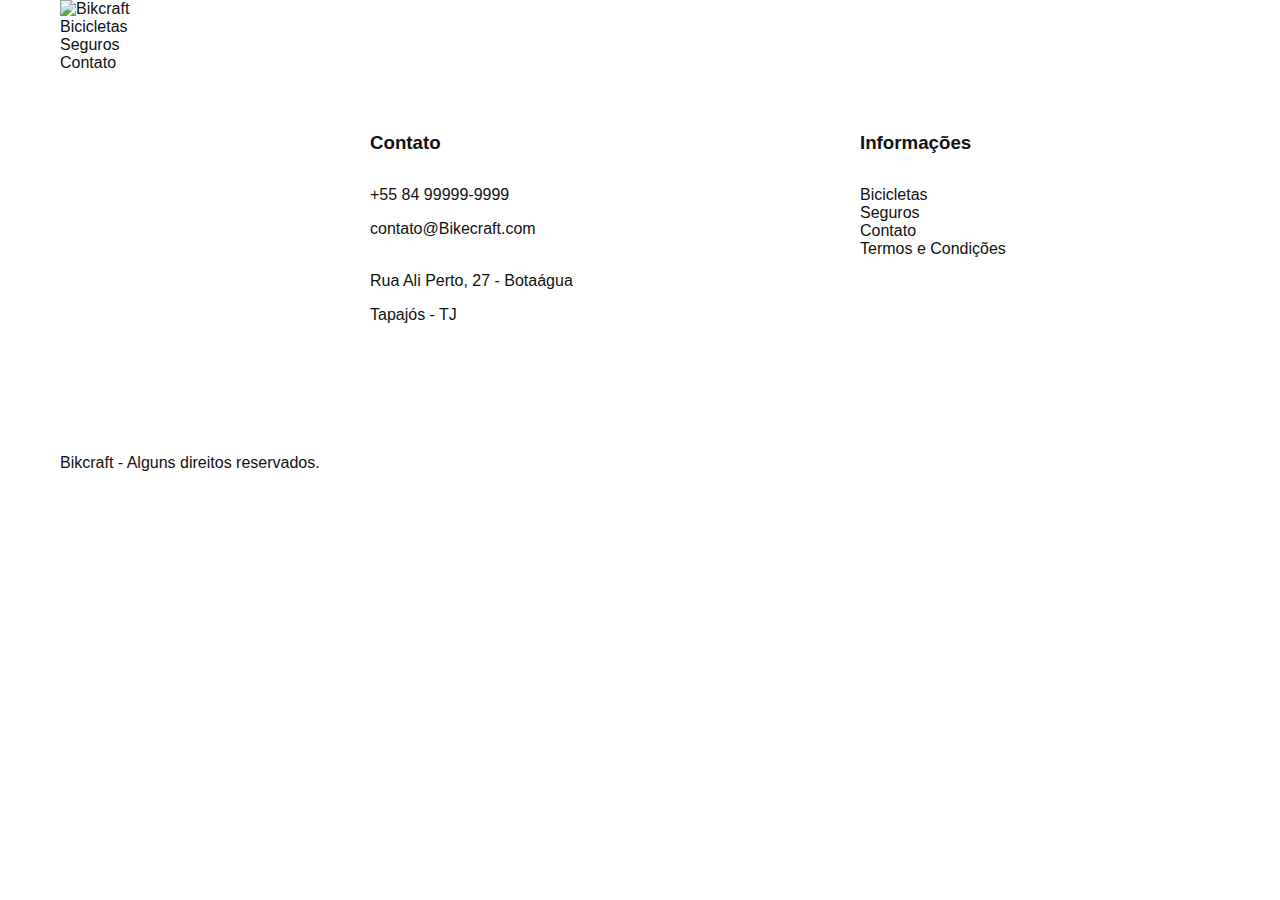
==== bicicletas.html @ e731f466 "adicionando a página termos" ====
<!DOCTYPE html>
<html lang="en">
<head>
    <meta charset="UTF-8">
    <meta http-equiv="X-UA-Compatible" content="IE=edge">
    <meta name="viewport" content="width=device-width, initial-scale=1.0">
    <!-- <link href="https://fonts.googleapis.com/css2?family=Merriweather:ital,wght@1,900&family=Poppins:wght@400;600&family=Roboto:wght@400;500&display=swap" rel="stylesheet"> -->
    <link rel="stylesheet" href="css/style.css">
    <title>Bicicletas | Bikcraft</title>
</head>
<body>
    <header class="header-bg">
        <div class="header container">
            <a href="./index.html">
                <img src="/img/bikcraft.svg" alt="Bikcraft">
            </a>
   
            <nav aria-label="primaria">
                <ul class="header-menu font-1-m cor-0">
                    <li><a href="/bicicletas.html">Bicicletas</a></li>
                    <li><a href="/seguros.html">Seguros</a></li>
                    <li><a href="/contato.html">Contato</a></li>
                </ul>
            </nav>
        </div>
    </header>
    <main>
       
    </main>
    <footer class="footer-bg">
        <div class="footer container">
            <img src="/img/bikcraft.svg" alt="">
            <div class="footer-contato">
                <h3 class="font-2-l-b cor-0">Contato</h3>
                <ul class="font-2-m cor-5">
                    <li><a href="tel:+5582999999999">+55 84 99999-9999</a></li>
                    <li><a href="mailto:">contato@Bikecraft.com</a></li>
                    <li>Rua Ali Perto, 27 - Botaágua</li>
                    <li>Tapajós - TJ</li>
                </ul>

                <div class="footer-redes">
                    <a href=""><img src="/img/redes/instagram.svg" alt=""></a>
                    <a href=""><img src="/img/redes/facebook.svg" alt=""></a>
                    <a href=""><img src="/img/redes/youtube.svg" alt=""></a>
                </div>
            </div>
            <div class="footer-informacoes">
                <h3 class="font-2-l-b cor-0">Informações</h3>
                
                <nav>
                    <ul class="font-1-m cor-5">
                        <li><a href="/bicicletas.html">Bicicletas</a></li>
                        <li><a href="/seguros.html">Seguros</a></li>
                        <li><a href="/contato.html">Contato</a></li>
                        <li><a href="/termos.html">Termos e Condições</a></li>
                    </ul>
                </nav>
            </div>
            <p class="footer-copy font-2-m cor-6">Bikcraft - Alguns direitos reservados.</p>
        </div>
    </footer>
</body>
</html>
---- css/style.css ----
@import "/css/global/global.css";
@import "/css/global/header.css";
@import "/css/global/footer.css";

/*Utilidades*/
@import "/css/utilidades/componentes.css";
@import "/css/utilidades/cores.css";
@import "/css/utilidades/tipografia.css";


/*Home*/
@import "/css/home/introducao.css";
@import "/css/home/parceiros.css";
@import "/css/home/tecnologia.css";
@import "/css/bicicletas/bicicletas-lista.css";
@import "/css/home/depoimento.css";
@import "/css/home/seguros.css";


/*Termos*/
@import "/css/termos/termos.css";
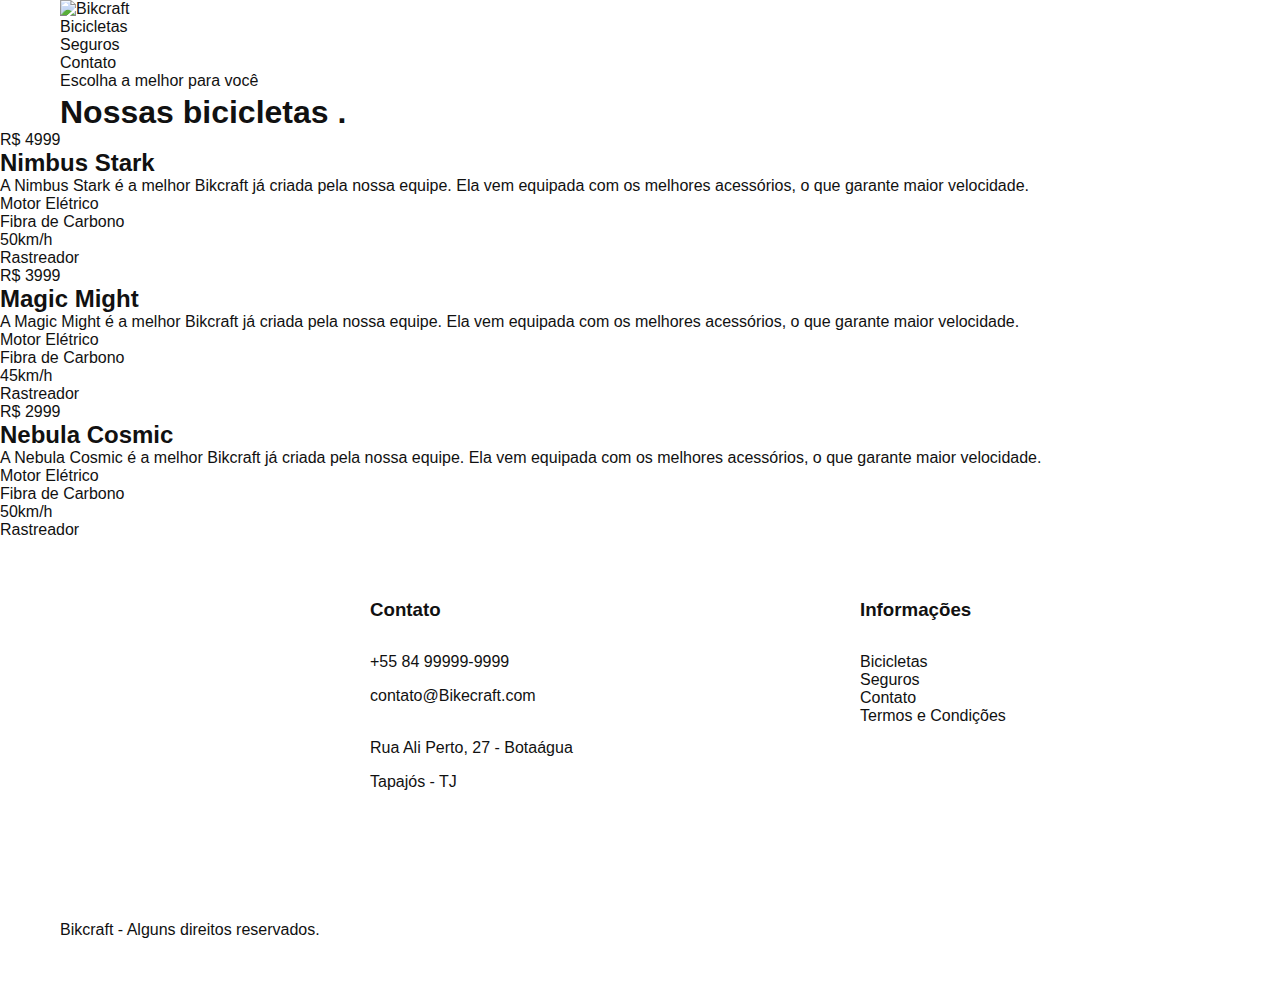
==== commit 33908eef: "Adicionando complementos a página bicicleta" ====
--- a/bicicletas.html
+++ b/bicicletas.html
@@ -8,7 +8,7 @@
     <link rel="stylesheet" href="css/style.css">
     <title>Bicicletas | Bikcraft</title>
 </head>
-<body>
+<body id="bicicletas">
     <header class="header-bg">
         <div class="header container">
             <a href="./index.html">
@@ -17,15 +17,134 @@
    
             <nav aria-label="primaria">
                 <ul class="header-menu font-1-m cor-0">
-                    <li><a href="/bicicletas.html">Bicicletas</a></li>
-                    <li><a href="/seguros.html">Seguros</a></li>
-                    <li><a href="/contato.html">Contato</a></li>
+                    <li><a href="bicicletas.html">Bicicletas</a></li>
+                    <li><a href="seguros.html">Seguros</a></li>
+                    <li><a href="contato.html">Contato</a></li>
                 </ul>
             </nav>
         </div>
     </header>
     <main>
-       
+        <div class="titulo container">
+            <p class="font-2-l-b cor-5">Escolha a melhor para você</p>
+            <h1 class="font-1-xxl cor-0">Nossas bicicletas <span class="cor-p1">.</span></h1>
+        </div>
+    </div>
+
+    <div class="bicicletas-bg">
+        <div class="bicicletas">
+            <div class="bicicletas-imagem">
+                <img src="/img/bicicletas/nimbus.jpg" alt="">
+                <span>R$ 4999</span>
+            </div>
+            
+            <div class="bicicletas-conteudo">
+                <h2 class="font-1-xl">Nimbus Stark</h2>
+                <p class="font-2-s cor-8">
+                    A Nimbus Stark é a melhor Bikcraft já criada pela nossa equipe. 
+                    Ela vem equipada com os melhores acessórios, o que garante maior velocidade.
+                </p>
+                <ul class="font-1-m cor-8">
+                    <li>
+                        <img src="/img/icones/eletrica.svg" alt="">
+                        Motor Elétrico
+                    </li>
+
+                    <li>
+                        <img src="/img/icones/carbono.svg" alt="">
+                        Fibra de Carbono
+                    </li>
+
+                    <li>
+                        <img src="/img/icones/velocidade.svg" alt="">
+                        50km/h
+                    </li>
+
+                    <li>
+                        <img src="/img/icones/rastreador.svg" alt="">
+                        Rastreador
+                    </li>
+                </ul>
+            </div>
+        </div>
+    </div>
+
+    <div class="bicicletas-bg">
+        <div class="bicicletas">
+            <div class="bicicletas-imagem">
+                <img src="/img/bicicletas/magic.jpg" alt="">
+                <span>R$ 3999</span>
+            </div>
+            
+            <div class="bicicletas-conteudo">
+                <h2 class="font-1-xl cor-0">Magic Might</h2>
+                <p class="font-2-s cor-5">
+                    A Magic Might é a melhor Bikcraft já criada pela nossa equipe. 
+                    Ela vem equipada com os melhores acessórios, o que garante maior velocidade.
+                </p>
+                <ul class="font-1-m cor-5">
+                    <li>
+                        <img src="/img/icones/eletrica.svg" alt="">
+                        Motor Elétrico
+                    </li>
+
+                    <li>
+                        <img src="/img/icones/carbono.svg" alt="">
+                        Fibra de Carbono
+                    </li>
+
+                    <li>
+                        <img src="/img/icones/velocidade.svg" alt="">
+                        45km/h
+                    </li>
+
+                    <li>
+                        <img src="/img/icones/rastreador.svg" alt="">
+                        Rastreador
+                    </li>
+                </ul>
+            </div>
+        </div>
+    </div>
+
+    <div class="bicicletas-bg">
+        <div class="bicicletas">
+            <div class="bicicletas-imagem">
+                <img src="/img/bicicletas/nebula.jpg" alt="">
+                <span>R$ 2999</span>
+            </div>
+            
+            <div class="bicicletas-conteudo">
+                <h2 class="font-1-xl">Nebula Cosmic</h2>
+                <p class="font-2-s cor-8">
+                    A Nebula Cosmic é a melhor Bikcraft já criada pela nossa equipe. 
+                    Ela vem equipada com os melhores acessórios, o que garante maior velocidade.
+                </p>
+                <ul class="font-1-m cor-8">
+                    <li>
+                        <img src="/img/icones/eletrica.svg" alt="">
+                        Motor Elétrico
+                    </li>
+
+                    <li>
+                        <img src="/img/icones/carbono.svg" alt="">
+                        Fibra de Carbono
+                    </li>
+
+                    <li>
+                        <img src="/img/icones/velocidade.svg" alt="">
+                        50km/h
+                    </li>
+
+                    <li>
+                        <img src="/img/icones/rastreador.svg" alt="">
+                        Rastreador
+                    </li>
+                </ul>
+            </div>
+        </div>
+    </div>
+
     </main>
     <footer class="footer-bg">
         <div class="footer container">
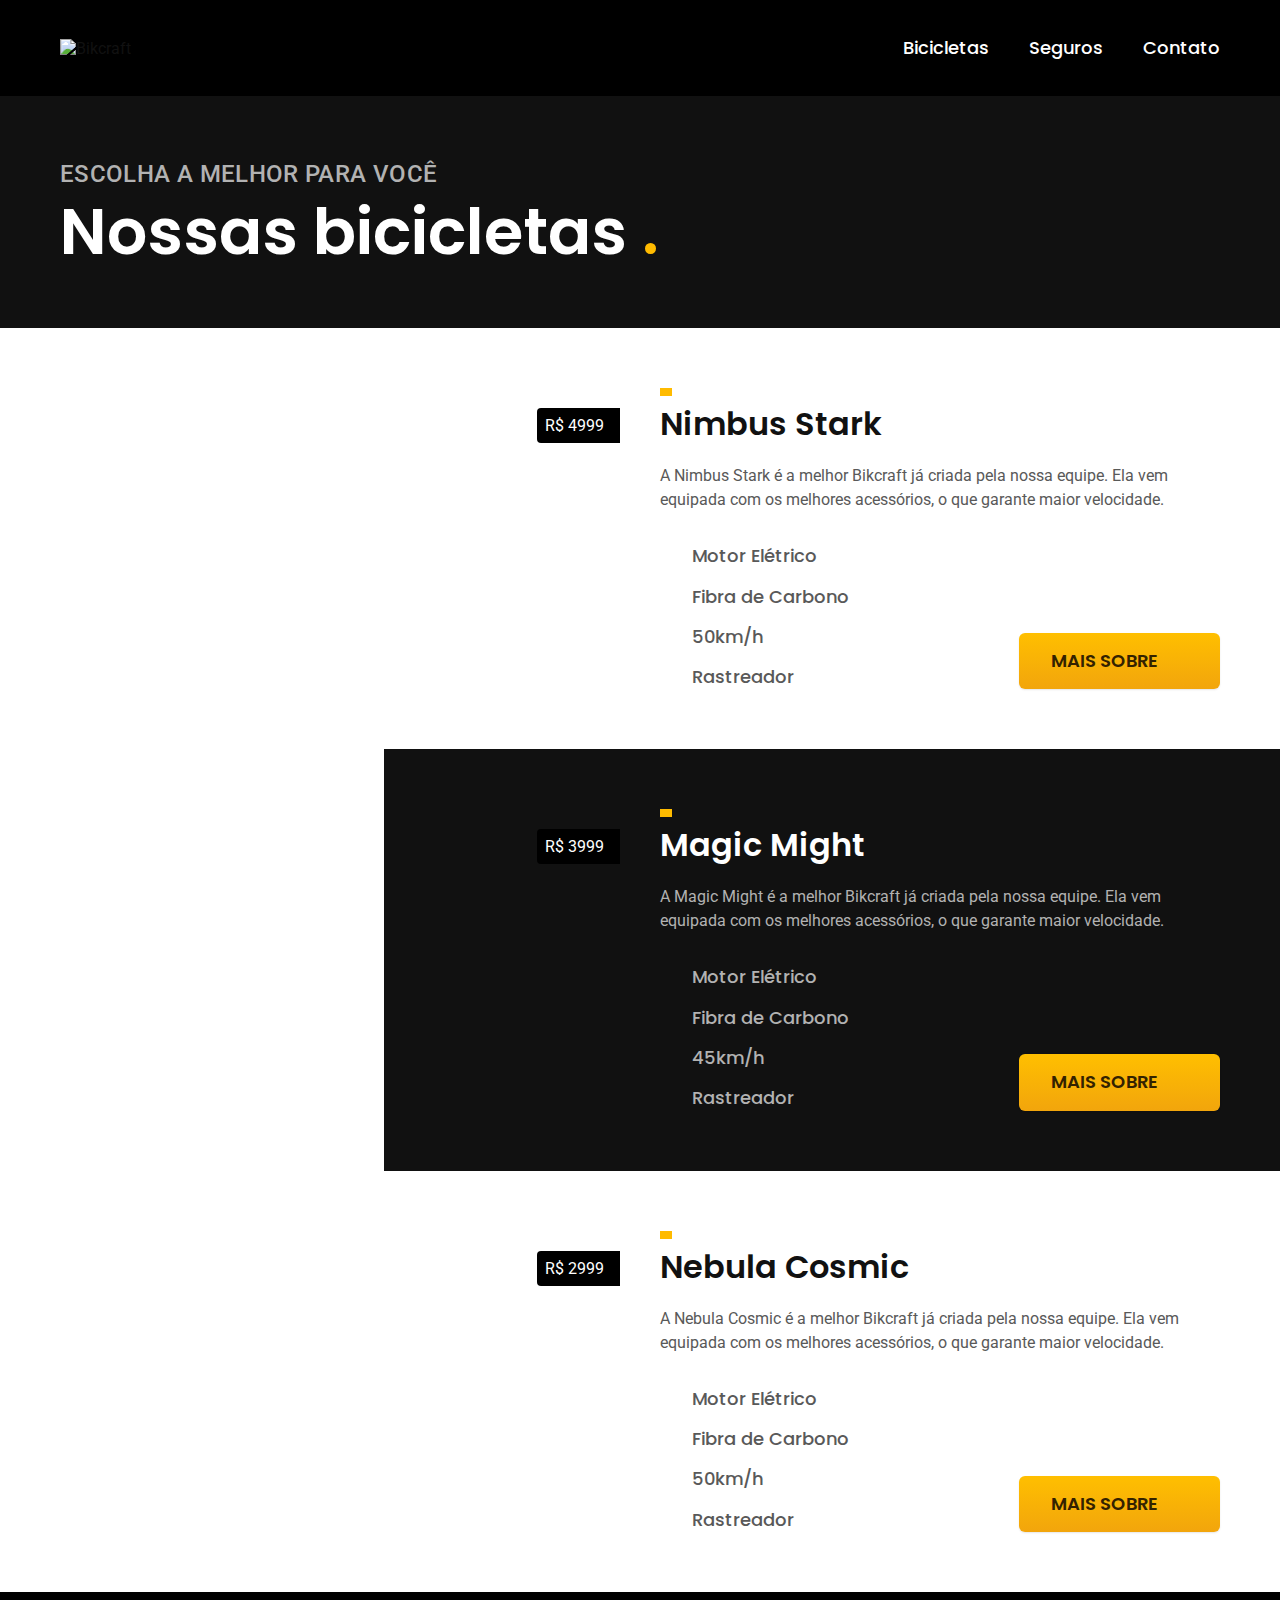
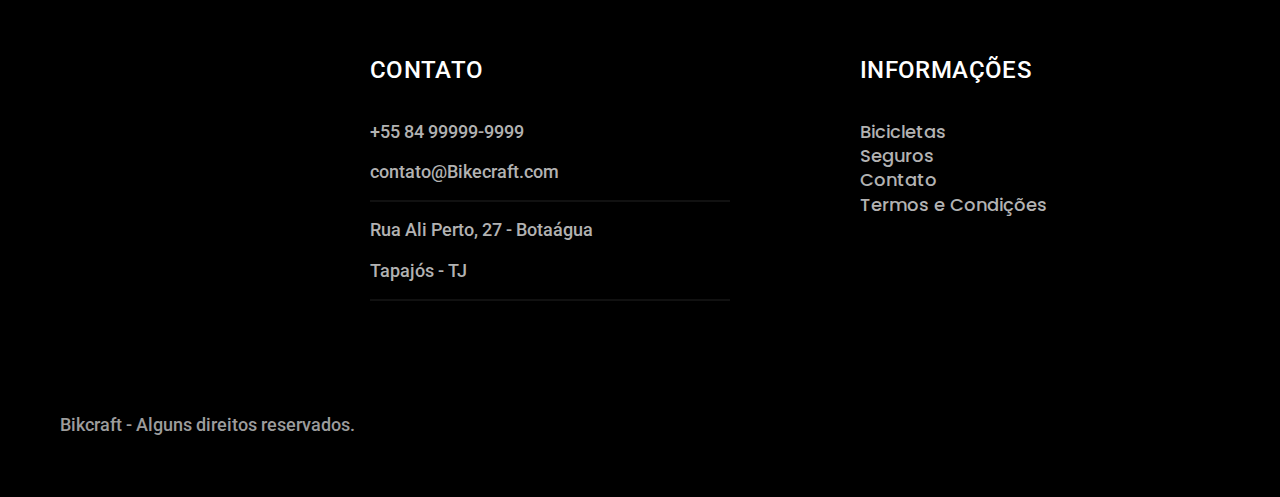
==== commit e4e57935: "site otimizado para produção" ====
--- a/bicicletas.html
+++ b/bicicletas.html
@@ -4,8 +4,10 @@
     <meta charset="UTF-8">
     <meta http-equiv="X-UA-Compatible" content="IE=edge">
     <meta name="viewport" content="width=device-width, initial-scale=1.0">
-    <!-- <link href="https://fonts.googleapis.com/css2?family=Merriweather:ital,wght@1,900&family=Poppins:wght@400;600&family=Roboto:wght@400;500&display=swap" rel="stylesheet"> -->
-    <link rel="stylesheet" href="css/style.css">
+    <link href="https://fonts.googleapis.com/css2?family=Merriweather:ital,wght@1,900&family=Poppins:wght@400;600&family=Roboto:wght@400;500&display=swap" rel="stylesheet">
+    <link rel="preload" href="/css/style.min.css">
+        <link rel="shortcut icon" href="/favicon.svg" type="image/x-icon">
+<link rel="stylesheet" href="css/style.min.css">
     <title>Bicicletas | Bikcraft</title>
 </head>
 <body id="bicicletas">
@@ -25,14 +27,17 @@
         </div>
     </header>
     <main>
-        <div class="titulo container">
-            <p class="font-2-l-b cor-5">Escolha a melhor para você</p>
-            <h1 class="font-1-xxl cor-0">Nossas bicicletas <span class="cor-p1">.</span></h1>
+        <div class="titulo-bg">
+            <div class="titulo container">
+                <p class="font-2-l-b cor-5">Escolha a melhor para você</p>
+                <h1 class="font-1-xxl cor-0">Nossas bicicletas <span class="cor-p1">.</span></h1>
+            </div>
         </div>
+        
     </div>
 
-    <div class="bicicletas-bg">
-        <div class="bicicletas">
+
+        <div class="bicicletas container">
             <div class="bicicletas-imagem">
                 <img src="/img/bicicletas/nimbus.jpg" alt="">
                 <span>R$ 4999</span>
@@ -65,12 +70,13 @@
                         Rastreador
                     </li>
                 </ul>
+                <a class="botao seta" href="./bicicletas/nimbus.html">Mais Sobre</a>
             </div>
         </div>
-    </div>
+    
 
     <div class="bicicletas-bg">
-        <div class="bicicletas">
+        <div class="bicicletas  container">
             <div class="bicicletas-imagem">
                 <img src="/img/bicicletas/magic.jpg" alt="">
                 <span>R$ 3999</span>
@@ -103,12 +109,13 @@
                         Rastreador
                     </li>
                 </ul>
+                <a class="botao seta" href="./bicicletas/magic.html">Mais Sobre</a>
             </div>
         </div>
     </div>
 
-    <div class="bicicletas-bg">
-        <div class="bicicletas">
+
+        <div class="bicicletas  container">
             <div class="bicicletas-imagem">
                 <img src="/img/bicicletas/nebula.jpg" alt="">
                 <span>R$ 2999</span>
@@ -141,9 +148,10 @@
                         Rastreador
                     </li>
                 </ul>
+                <a class="botao seta" href="./bicicletas/nebula.html">Mais Sobre</a>
             </div>
         </div>
-    </div>
+
 
     </main>
     <footer class="footer-bg">
@@ -179,5 +187,7 @@
             <p class="footer-copy font-2-m cor-6">Bikcraft - Alguns direitos reservados.</p>
         </div>
     </footer>
+<script src="../js/script.js"></script>
+
 </body>
 </html>--- a/css/style.min.css
+++ b/css/style.min.css
@@ -0,0 +1 @@
+html{scroll-behavior:smooth}body{margin:0;font-family:Arial,Helvetica,sans-serif;font-family:Poppins,sans-serif;font-family:Roboto,sans-serif;color:#111}ul{margin:0;padding:0;list-style:none}a{text-decoration:none;color:inherit}img{max-width:100%;display:block}img[src$=".jpg"]{border-radius:4px}blockquote,dd,h1,h2,h3,h4,p,ul{margin:0}.header{display:flex;justify-content:space-between;align-items:center;padding:20px;max-width:1200px;box-sizing:border-box;margin-left:auto;margin-right:auto;flex-wrap:wrap;gap:20px}.header-bg{background-color:var(--cor-12)}.header-menu{display:flex;gap:40px;flex-wrap:wrap}.header-menu a{padding:16px 0;position:relative;display:inline-block}.header-menu a::after{content:" ";display:block;height:2px;width:0%;background-color:var(--cor-0);margin-top:4px;position:absolute}.header-menu a.ativo::after,.header-menu a:hover::after{width:100%;transition:.3s}@media(max-width:800px){.header-menu{gap:20px}.header-menu a{background-color:var(--cor-11);padding:12px 16px;border-radius:4px}.header-menu a:hover{background-color:var(--cor-10)}.header-menu a::after{display:none}}@media(max-width:600px){.header-menu{gap:12px}.header-menu a{padding:8px 12px;font-size:14px}}.footer-bg{background-color:var(--cor-12)}.footer{display:grid;grid-template-columns:3fr 5fr 4fr;gap:40px;padding:60px 0}.footer h3{margin-bottom:32px}.footer-contato ul{margin-bottom:32px}.footer-contato li{margin-bottom:16px}.footer-redes{display:flex;gap:32px}.footer-contato li:nth-child(even):after{content:"";display:block;max-width:360px;height:2px;background-color:var(--cor-11);margin-top:16px}.footer a:hover{color:var(--cor-0)}.footer-copy{grid-column:1/-1;margin-top:40px}@media(max-width:800px){.footer>img{display:none}.footer{grid-template-columns:1fr 1fr}}@media(max-width:600px){.footer{grid-template-columns:1fr;gap:60px}.footer-copy{margin-top:0}}.container{box-sizing:border-box;max-width:1200px;padding-left:20px;padding-right:20px;margin-left:auto;margin-right:auto}.botao{padding:16px 32px;display:inline-block;background:linear-gradient(180deg,#ffbf00 0,#f2a50c 100%);border-radius:6px;box-shadow:0 1px 2px rgba(0,0,0,.1);text-transform:uppercase;color:var(--cor-p5);font:600 1.125rem/1.35 Poppins,sans-serif;max-width:max-content;border:none;cursor:pointer}.botao:hover{background:linear-gradient(#ffb60d,#e59317);transition:.3s}.botao.secundario{background:var(--cor-10);color:var(--cor-2)}.botao.secundario:hover{background:var(--cor-9)}.botao.seta{display:flex;align-items:center}.botao.seta::after{content:"";display:inline-block;width:18px;height:10px;margin-left:12px;background:url(/img/icones/seta.svg)}.botao.seta:hover::after{transform:translateX(4px);transition:.3s}.link{display:inline-block;color:var(--cor-p1);font:500 1.5rem/1.5 Poppins,sans-serif;text-transform:uppercase}.link::after{content:" ";display:block;width:100%;height:4px;background-color:currentColor}.link:hover{color:var(--cor-0)}@media(max-width:600px){.botao{padding:12px 16px;font-size:1rem}}.titulo{background:url("/img/dec/top-right.svg") no-repeat top right 20px}.titulo-bg{background-color:var(--cor-11);padding:60px 0}.titulo p{margin-bottom:4px}@media(max-width:800px){.titulo{padding:40px 0}.titulo p{font-size:1rem;text-transform:lowercase;font-weight:400}}:root{--cor-12:#000000;--cor-11:#111111;--cor-10:#2e2e2e;--cor-9:#404040;--cor-8:#595959;--cor-7:#717171;--cor-6:#9c9c9c;--cor-5:#b2b2b2;--cor-4:#cccccc;--cor-3:#dedede;--cor-2:#ededed;--cor-1:#f7f7f7;--cor-0:#ffffff;--cor-p1:#ffbb00;--cor-p2:#e4a30b;--cor-p3:#a66f00;--cor-p4:#664400;--cor-p5:#332200}.cor-0{color:var(--cor-0)}.cor-1{color:var(--cor-1)}.cor-2{color:var(--cor-2)}.cor-3{color:var(--cor-3)}.cor-4{color:var(--cor-4)}.cor-5{color:var(--cor-5)}.cor-6{color:var(--cor-6)}.cor-7{color:var(--cor-7)}.cor-8{color:var(--cor-8)}.cor-9{color:var(--cor-9)}.cor-10{color:var(--cor-10)}.cor-11{color:var(--cor-11)}.cor-12{color:var(--cor-12)}.cor-p1{color:var(--cor-p1)}.cor-p2{color:var(--cor-p2)}.cor-p3{color:var(--cor-p3)}.cor-p4{color:var(--cor-p4)}.cor-p5{color:var(--cor-p5)}.font-1-xs{font:500 0.75rem/1.35 Poppins,sans-serif}.font-2-xs{font:400 0.875rem/1.43 Roboto,sans-serif}.font-1-s{font:500 1rem/1.5 Poppins,sans-serif}.font-2-s{font:400 1rem/1.5 Roboto,sans-serif}.font-1-m,.font-1-m-b{font:500 1.125rem/1.35 Poppins,sans-serif}.font-1-m-b{font-weight:600}.font-2-m{font:500 1.125rem/1.35 Roboto,sans-serif}.font-1-l{font:500 1.5rem/1.5 Poppins,sans-serif}.font-2-l,.font-2-l-b{font:400 1.5rem/1.5 Roboto,sans-serif}.font-2-l-b{font-weight:500;letter-spacing:.015em;text-transform:uppercase}.font-1-xl{font:600 2rem/1.25 Poppins,sans-serif}.font-2-xl{font:500 2rem/1.25 Roboto,sans-serif}.font-1-xxl{font:600 4rem/1.125 Poppins,sans-serif}@media (max-width:1200px){.font-1-xxl{font-size:3rem}.font-2-l{font-size:1.125rem}.font-2-l-b{font-size:1.125rem}}@media (max-width:800px){.font-1-xxl{font-size:2rem}.font-1-xl,.font-2-xl{font-size:1.5rem}}.form{display:grid;grid-template-columns:1fr 1fr;gap:20px}.form label{display:block;font:600 1rem/1.5 Poppins,sans-serif;margin-bottom:4px}.form input[type=email],.form input[type=text],.form textarea{font:400 1rem/1.5 Roboto,sans-serif;background:var(--cor-1);border:1px solid var(--cor-2);padding:12px;border-radius:4px;width:100%;box-sizing:border-box}.form input[type=email]:focus,.form input[type=text]:focus,.form textarea:focus{outline:0;border-color:var(--cor-p1);background:var(--cor-0);box-shadow:0 0 0 2px #fea}.form .col-2{grid-column:span 2}@media(max-width:600px){.form{grid-template-columns:1fr}.form .col-2{grid-column:1}}.introducao-bg{background:var(--cor-12) url("/img/dec/bottom-left.svg") no-repeat bottom 160px left 20px;box-shadow:inset 0 -120px var(--cor-0)}.introducao{display:grid;grid-template-columns:1fr 1fr;gap:0 40px}.introducao-conteudo{align-self:end;padding-bottom:200px}.introducao img{height:100%;width:100%;object-fit:cover;border-radius:6px}.introducao h1{margin-bottom:32px}.introducao p{margin-bottom:20px}.introducao h1 span{color:var(--cor-p1)}@media(max-width:1200px){.introducao h1{font-size:48px}.introducao p{font-size:18px}}@media(max-width:800px){.introducao{grid-template-columns:1fr;gap:32px}.introducao-bg{background-color:var(--cor-12);padding-top:40px;box-shadow:inset 0 -60px var(--cor-0)}.introducao-conteudo{padding-bottom:0}.introducao h1{margin-bottom:16px}.introducao img{height:300px;width:100%}}.parceiros{padding-top:60px;padding-bottom:120px}.parceiros h2{margin-bottom:60px}.parceiros ul{padding:0 20px;max-width:1400px;display:grid;grid-template-columns:repeat(4,1fr);margin:0 auto}.parceiros li{border-left:2px solid var(--cor-2);padding:32px}.parceiros li:first-child{border-left:none}.parceiros li:nth-child(5){border-left:none}.parceiros li:nth-child(n+5){border-top:2px solid var(--cor-2)}.parceiros img{margin:auto}@media(max-width:800px){.parceiros{padding-bottom:60px}.parceiros h2{margin-bottom:20px}.parceiros ul{grid-template-columns:repeat(2,1fr)}.parceiros li:nth-child(n+3){border-top:2px solid var(--cor-2)}.parceiros li:nth-child(odd){border-left:none}.parceiros li{padding:20px}}.tecnologia-bg{background-color:var(--cor-11);box-shadow:inset 0 80px var(--cor-0),inset 0 -80px var(--cor-0)}.tecnologia{display:grid;grid-template-columns:1fr 1fr;gap:40px}.tecnologia-imagem img{width:100%;height:100%;object-fit:cover;object-position:left}.tecnologia-conteudo{padding-top:160px;padding-bottom:160px}.tecnologia-conteudo>span{display:block;margin-bottom:20px}.tecnologia-conteudo h2{margin-bottom:32px}.tecnologia-conteudo>p{margin-bottom:20px}.tecnologia a{margin-bottom:80px}.tecnologia-vantagens{display:flex;gap:40px}.tecnologia-vantagens h3{margin-bottom:8px;width:max-content}.tecnologia-vantagens img{width:24px;margin-bottom:8px}@media(max-width:800px){.tecnologia{grid-template-columns:1fr}.tecnologia-conteudo{padding-top:60px;padding-bottom:60px}.tecnologia-bg{box-shadow:initial}.tecnologia-imagem{display:none}.tecnologia a{margin-bottom:60px}}@media(max-width:600px){.tecnologia-vantagens{flex-direction:column}}.bicicletas-lista{padding:120px 0}.bicicletas-lista h2{margin-bottom:40px}.bicicletas-lista ul{display:flex;gap:40px;padding:0 20px 20px 20px;max-width:1400px;margin:0 auto;overflow-x:auto}#bicicleta .bicicletas-lista ul{padding:0 0 20px 0}.bicicletas-lista li{min-width:280px;flex:1}.bicicletas-lista a{display:block}.bicicletas-lista img{margin-bottom:16px}.bicicletas-lista h3{margin-bottom:8px;display:flex;align-items:center}.bicicletas-lista h3::before{content:" ";background-color:var(--cor-p1);display:inline-block;height:8px;width:12px;margin-right:8px}.bicicletas-lista a:hover h3::before{width:24px;transition:.3s}.bicicletas-lista li span{padding-left:20px}@media(max-width:800px){.bicicletas-lista{padding:60px 0}.bicicletas-lista ul{gap:20px}}.depoimento{display:grid;grid-template-columns:1fr 1fr;background-color:var(--cor-p1);overflow:hidden}.depoimento img{border-radius:0;width:100%;height:100%;object-fit:cover}.depoimento-conteudo{padding:40px 40px 80px 80px;align-self:end;background:url('/img/dec/bottom-right-p.svg') no-repeat bottom 40px right 40px}.depoimento-conteudo p{font-family:Merriweather,serif;font-style:italic;font-weight:900;margin-bottom:32px;max-width:32ch;position:relative}.depoimento p::before{content:"“";font-size:5rem;color:var(--cor-p2);position:absolute;left:-50px;top:-20px}.depoimento p::after{content:"”";font-size:5rem;color:var(--cor-p2);position:absolute;top:140px}@media(min-width:1200px){.depoimento img{max-height:520px}}@media(max-width:800px){.depoimento{grid-template-columns:1fr;text-align:center}.depoimento-conteudo{padding:40px 20px;justify-self:center}.depoimento img{max-height:200px}}.titulo-bg{background-color:var(--cor-11)}.bicicletas-bg{background:linear-gradient(to right,var(--cor-0) 30%,var(--cor-11) 0)}.bicicletas{display:grid;grid-template-columns:1fr 1fr;gap:40px;padding-top:60px;padding-bottom:60px;background:url("/img/dec/top-right.svg") no-repeat top 40px right 20px}.bicicletas-imagem{display:grid}.bicicletas-imagem img{grid-area:1/1}.bicicletas-imagem span{grid-area:1/1;place-self:start end;margin-top:20px;display:inline-block;background-color:var(--cor-12);padding:8px 16px 8px 8px;color:var(--cor-0);border-radius:4px 0 0 4px}.bicicletas-conteudo{display:grid;grid-template-columns:1fr auto;align-content:start}.bicicletas h2,.bicicletas p{grid-column:1/-1}.bicicletas h2{margin-bottom:20px}.bicicletas h2::before{display:block;content:"";width:12px;height:8px;background-color:var(--cor-p1);margin-bottom:8px}.bicicletas p{margin-bottom:32px}.bicicletas a{place-self:end}.bicicletas li{display:flex;align-items:center}.bicicletas-conteudo img{width:24px;margin-right:8px}.bicicletas ul{display:grid;gap:16px}@media(max-width:800px){.bicicletas{grid-template-columns:1fr;gap:20px;padding:40px 0}}@media(max-width:600px){.bicicletas-bg{background:var(--cor-11)}.bicicletas-conteudo{grid-template-columns:1fr}.bicicletas a{place-self:start}.bicicletas ul{font-size:1rem;margin-bottom:32px;grid-template-columns:1fr 1fr}}.bicicleta{display:grid;grid-template-columns:1fr 1fr;align-items:start;gap:40px;padding-top:60px;padding-bottom:60px}.bicicleta-imagens{display:flex;flex-wrap:wrap;gap:20px}.bicicleta-imagens img{flex:1;min-width:200px}.bicicleta-imagens img:first-child{min-width:100%}.bicicleta-conteudo>p{margin-bottom:32px}.bicicleta-comprar{display:grid;grid-template-columns:max-content auto;align-items:center;justify-items:start;gap:8px 12px;margin-bottom:40px}.bicicleta-comprar a{grid-row:span 2}.bicicleta-comprar span{display:flex;align-items:center;background-color:var(--cor-12);padding:4px 8px;border-radius:4px;gap:8px}.bicicleta-conteudo h2{text-transform:uppercase;letter-spacing:.015em;margin-bottom:12px}.bicicleta-ficha,.bicicleta-informacoes{padding:32px;background-color:var(--cor-12);border-radius:4px}.bicicleta-informacoes{margin-bottom:40px;display:grid;grid-template-columns:1fr 1fr;gap:32px}.bicicleta-informacoes img{width:24px;margin-bottom:8px}.bicicleta-informacoes h3{margin-bottom:8px}.bicicleta-ficha li{padding:4px 0;display:flex;justify-content:space-between;border-bottom:1px solid var(--cor-11)}.bicicleta-ficha li:last-child{border-bottom:none}.bicicleta-ficha span{color:var(--cor-6)}@media(max-width:800px){.bicicleta{grid-template-columns:1fr;padding-top:40px;padding-bottom:80px}.bicicleta-imagens{grid-row:2}}@media(max-width:400px){.bicicleta-informacoes{grid-template-columns:1fr}.bicicleta-comprar{grid-template-columns:1fr}}.seguro-bg{background-color:var(--cor-11);box-shadow:inset 0 120px var(--cor-0),inset 0 -120px var(--cor-12)}.seguro{display:grid;grid-template-columns:1fr 1fr;gap:40px}.seguro-imagem img{width:100%;height:100%;object-fit:cover}.seguro-conteudo{padding-top:120px;padding-bottom:180px}.seguro h2{margin-bottom:32px}.seguro p{margin-bottom:20px}@media(max-width:800px){.seguro-bg{box-shadow:inset 0 -60px var(--cor-12)}.seguro{grid-template-columns:1fr}.seguro-conteudo{grid-row:1;padding-top:40px;padding-bottom:0}}.seguros-bg{background-color:var(--cor-11)}.seguros{padding:60px 0;display:grid;grid-template-columns:1fr 1fr;gap:40px;align-items:center}#seguros .seguros{padding-top:0}.seguros h2{grid-column:1/-1}.seguros-item{background-color:var(--cor-12);padding:32px 32px 32px 60px;display:grid;grid-template-columns:1fr auto;border-radius:4px}.seguros-item h3{margin-bottom:40px}.seguros-item span{grid-column:2;display:block;text-align:right}.seguros-item ul{grid-column:1/-1}.seguros-item li{display:flex;align-items:center;position:relative}.seguros-item li+li{margin-top:20px}.seguros-item li::before{content:" ";display:inline-block;width:13px;height:9px;background-image:url("/img/icones/lista.svg");position:absolute;left:-21px}.seguros-item a{grid-column:1/-1;margin-top:20px}@media(max-width:800px){.seguros{grid-template-columns:1fr}.seguros h2{margin-left:20px}}.vantagens-bg{background-color:var(--cor-12)}.vantagens{padding-top:120px;padding-bottom:120px}.vantagens h2{margin-bottom:60px}.vantagens ul{display:grid;grid-template-columns:repeat(auto-fit,minmax(280px,max-content));gap:40px 80px}.vantagens h3,.vantagens img{margin-bottom:8px}@media(max-width:800px){.vantagens{padding-top:60px;padding-bottom:60px}.vantagens h2{margin-bottom:40px}.vantagens ul{gap:20px}}.perguntas{padding-bottom:120px;padding-top:120px}.perguntas h2{margin-bottom:60px}.perguntas dl>div{padding:20px;border-radius:4px}.perguntas dl>div:nth-child(odd){background-color:var(--cor-1)}.perguntas button{display:grid;grid-template-columns:auto 1fr auto;align-items:center;gap:8px;cursor:pointer;border:none;background:0 0;width:100%;text-align:left}.perguntas button::before{content:"";display:inline-block;width:12px;height:12px;background-color:var(--cor-p1)}.perguntas button::after{content:"";display:inline-block;width:14px;height:6px;background:url(/img/icones/seta-abrir.svg);transition:.3s}.perguntas button:hover::after,.perguntas button[aria-expanded=true]::after{transform:rotate(180deg)}.perguntas dd{display:none}.perguntas dd.ativa{display:block}.perguntas dd{padding-left:20px;padding-top:16px;max-width:80ch}@media(max-width:800px){.perguntas{padding-top:60px;padding-bottom:60px}.perguntas h2{margin-bottom:40px}}.termos h2{font-weight:600}.termos{padding:90px 0;margin-bottom:20px}.termos p+h2{margin-top:40px}.termos p{max-width:75ch;margin-bottom:24px}#contato{background:linear-gradient(var(--cor-11) 600px,var(--cor-1) 0)}.contato{display:grid;grid-template-columns:5fr 7fr}.contato-dados,.contato-formulario{padding:60px;box-shadow:0 1px 2px rgba(0,0,0,.1)}.contato-dados{border-radius:5px 0 0 5px;background-color:var(--cor-12);background:var(--cor-12) url("/img/dec/bottom-left.svg") no-repeat bottom left 20px}.contato-formulario{border-radius:0 5px 5px 0;background:var(--cor-0) url("/img/dec/bottom-right.svg") no-repeat bottom right 20px}.contato-dados h2{margin-bottom:60px}.contato-endereco{margin-bottom:32px;padding-left:28px;background:url(/img/icones/local.svg) no-repeat 0 2px}.contato-endereco p{margin-bottom:8px}.contato-meios a{display:block;max-width:max-content;margin-bottom:8px;padding-left:28px}.contato-meios a:hover{color:var(--cor-0)}.contato-meios a:first-child{background:url(/img/icones/email.svg) no-repeat 0 2px}.contato-meios a:nth-child(3){background:url(/img/icones/telefone.svg) no-repeat 0 2px;margin-bottom:60px}.contato-meios a:nth-child(2){margin-bottom:32px}.contato-redes{display:flex;gap:32px;padding-left:28px}@media(max-width:800px){.contato{grid-template-columns:1fr}.contato-dados,.contato-formulario{padding:20px}.contato-dados{border-radius:5px 5px 0 0;background:var(--cor-12)}.contato-formulario{border-radius:0 0 5px 5px}.contato-dados h2,.contato-meios a:nth-child(3){border-radius:5px 5px 0 0}.contato-redes{margin-bottom:12px}}.lojas{display:grid;grid-template-columns:1fr 1fr;gap:0 40px;padding-top:120px;padding-bottom:120px}.lojas h2{margin-bottom:60px;grid-column:1/-1}.lojas img{border-radius:4px 4px 0 0}.lojas-item{border-radius:4px;background:var(--cor-0);box-shadow:0 1px 2px rgba(0,0,0,.1)}.lojas-conteudo{display:grid;grid-template-columns:1fr 1fr;gap:32px 16px;padding:32px}.lojas-conteudo h3,.lojas-tempo{grid-column:1/-1}.lojas-dados{display:grid;gap:8px;border-left:2px solid var(--cor-2);padding-left:12px}.lojas-tempo{display:flex;align-items:center;gap:8px}@media(max-width:800px){.lojas{gap:20px;padding-top:60px;padding-bottom:60px}.lojas h2{margin-bottom:32px}.lojas-conteudo{grid-template-columns:1fr}}@media(max-width:600px){.lojas{grid-template-columns:1fr}}#orcamento{background:linear-gradient(var(--cor-11) 600px,var(--cor-1) 0)}.orcamento{display:grid;grid-template-columns:5fr 7fr;padding-bottom:120px}.orcamento h2{text-transform:uppercase;position:relative;display:flex;align-items:center}.orcamento h2::before{content:"";display:inline-block;width:4px;height:8px;background-color:var(--cor-p1);position:absolute;left:-12px}.orcamento-dados,.orcamento-produto{padding:60px;box-shadow:0 1px 2px rgba(0,0,0,.1)}.orcamento-produto{border-radius:5px 0 0 5px;display:grid;gap:20px;align-content:start;grid-template-columns:1fr 1fr;background:var(--cor-12) url("/img/dec/bottom-left.svg") no-repeat bottom left 20px}.orcamento-dados{border-radius:0 5px 5px 0;background:var(--cor-0) url("/img/dec/bottom-right.svg") no-repeat bottom right 20px}.orcamento-conteudo{display:none}#bikcraft:checked~#orcamento-bikcraft,#seguro:checked~#orcamento-seguro{display:grid;gap:20px}.orcamento-produto label{color:var(--cor-4);background-color:var(--cor-10);display:grid;grid-template-columns:auto 1fr auto;align-items:center;padding:12px 16px;border-radius:4px;font:400 1rem/1.5 Poppins,sans-serif;border-radius:4px;cursor:pointer;border:1px solid var(--cor-10)}.orcamento-produto label::before{content:"";display:inline-block;width:12px;height:12px;border:1px solid var(--cor-6);border-radius:50%;margin-right:8px;box-sizing:border-box}.orcamento-produto label:hover{background-color:var(--cor-9);border-color:var(--cor-9)}.orcamento-produto label:focus{background-color:var(--cor-9);box-shadow:0 0 0 2px var(--cor-p1)}.orcamento-produto input:focus+label{box-shadow:0 0 0 2px var(--cor-p1);border-color:var(--cor-12)}.orcamento-produto input:checked+label::before{border-color:var(--cor-7);box-shadow:inset 0 0 0 3px var(--cor-0),inset 0 0 0 6px var(--cor-7)}.orcamento-produto label span{display:none}.orcamento-produto input:checked+label span{display:inline-block}.orcamento-produto>*{grid-column:1/-1}.orcamento-produto>label{grid-column:initial}.orcamento-produto input:checked+label{background:var(--cor-0);color:var(--cor-11)}.orcamento-produto input{opacity:0;position:absolute;pointer-events:none}.orcamento-conteudo h2,.orcamento-dados h2:nth-of-type(n+2){margin-top:20px}.orcamento-detalhe{display:none;background:var(--cor-0);padding:20px;grid-template-columns:1fr 1fr;border-radius:4px;align-items:center}.orcamento-detalhe li{display:flex;align-items:center;margin-bottom:8px}.orcamento-detalhe li img{width:16px;margin-right:8px}.orcamento-produto input:checked+label+.orcamento-detalhe{display:grid}@media(max-width:1200px){.orcamento-dados,.orcamento-produto{padding:32px}}@media(max-width:800px){.orcamento{grid-template-columns:1fr}.orcamento-dados{border-radius:0 0 5px 5px}.orcamento-produto{border-radius:5px 5px 0 0;background:var(--cor-12)}}@media(max-width:400px){.orcamento-produto{grid-template-columns:1fr}}.fadeInDown{transform:translate3d(0,-20px,0)}.fadeInUp{transform:translate3d(0,20px,0)}.fadeInRight{transform:translate3d(20px,0,0)}.fadeInLeft{transform:translate3d(-20px,0,0)}[data-anime]{opacity:0}.anime{opacity:1;transform:none;transition:transform .8s,opacity .8s}--- a/css/style.min.css
+++ b/css/style.min.css
@@ -0,0 +1 @@
+html{scroll-behavior:smooth}body{margin:0;font-family:Arial,Helvetica,sans-serif;font-family:Poppins,sans-serif;font-family:Roboto,sans-serif;color:#111}ul{margin:0;padding:0;list-style:none}a{text-decoration:none;color:inherit}img{max-width:100%;display:block}img[src$=".jpg"]{border-radius:4px}blockquote,dd,h1,h2,h3,h4,p,ul{margin:0}.header{display:flex;justify-content:space-between;align-items:center;padding:20px;max-width:1200px;box-sizing:border-box;margin-left:auto;margin-right:auto;flex-wrap:wrap;gap:20px}.header-bg{background-color:var(--cor-12)}.header-menu{display:flex;gap:40px;flex-wrap:wrap}.header-menu a{padding:16px 0;position:relative;display:inline-block}.header-menu a::after{content:" ";display:block;height:2px;width:0%;background-color:var(--cor-0);margin-top:4px;position:absolute}.header-menu a.ativo::after,.header-menu a:hover::after{width:100%;transition:.3s}@media(max-width:800px){.header-menu{gap:20px}.header-menu a{background-color:var(--cor-11);padding:12px 16px;border-radius:4px}.header-menu a:hover{background-color:var(--cor-10)}.header-menu a::after{display:none}}@media(max-width:600px){.header-menu{gap:12px}.header-menu a{padding:8px 12px;font-size:14px}}.footer-bg{background-color:var(--cor-12)}.footer{display:grid;grid-template-columns:3fr 5fr 4fr;gap:40px;padding:60px 0}.footer h3{margin-bottom:32px}.footer-contato ul{margin-bottom:32px}.footer-contato li{margin-bottom:16px}.footer-redes{display:flex;gap:32px}.footer-contato li:nth-child(even):after{content:"";display:block;max-width:360px;height:2px;background-color:var(--cor-11);margin-top:16px}.footer a:hover{color:var(--cor-0)}.footer-copy{grid-column:1/-1;margin-top:40px}@media(max-width:800px){.footer>img{display:none}.footer{grid-template-columns:1fr 1fr}}@media(max-width:600px){.footer{grid-template-columns:1fr;gap:60px}.footer-copy{margin-top:0}}.container{box-sizing:border-box;max-width:1200px;padding-left:20px;padding-right:20px;margin-left:auto;margin-right:auto}.botao{padding:16px 32px;display:inline-block;background:linear-gradient(180deg,#ffbf00 0,#f2a50c 100%);border-radius:6px;box-shadow:0 1px 2px rgba(0,0,0,.1);text-transform:uppercase;color:var(--cor-p5);font:600 1.125rem/1.35 Poppins,sans-serif;max-width:max-content;border:none;cursor:pointer}.botao:hover{background:linear-gradient(#ffb60d,#e59317);transition:.3s}.botao.secundario{background:var(--cor-10);color:var(--cor-2)}.botao.secundario:hover{background:var(--cor-9)}.botao.seta{display:flex;align-items:center}.botao.seta::after{content:"";display:inline-block;width:18px;height:10px;margin-left:12px;background:url(/img/icones/seta.svg)}.botao.seta:hover::after{transform:translateX(4px);transition:.3s}.link{display:inline-block;color:var(--cor-p1);font:500 1.5rem/1.5 Poppins,sans-serif;text-transform:uppercase}.link::after{content:" ";display:block;width:100%;height:4px;background-color:currentColor}.link:hover{color:var(--cor-0)}@media(max-width:600px){.botao{padding:12px 16px;font-size:1rem}}.titulo{background:url("/img/dec/top-right.svg") no-repeat top right 20px}.titulo-bg{background-color:var(--cor-11);padding:60px 0}.titulo p{margin-bottom:4px}@media(max-width:800px){.titulo{padding:40px 0}.titulo p{font-size:1rem;text-transform:lowercase;font-weight:400}}:root{--cor-12:#000000;--cor-11:#111111;--cor-10:#2e2e2e;--cor-9:#404040;--cor-8:#595959;--cor-7:#717171;--cor-6:#9c9c9c;--cor-5:#b2b2b2;--cor-4:#cccccc;--cor-3:#dedede;--cor-2:#ededed;--cor-1:#f7f7f7;--cor-0:#ffffff;--cor-p1:#ffbb00;--cor-p2:#e4a30b;--cor-p3:#a66f00;--cor-p4:#664400;--cor-p5:#332200}.cor-0{color:var(--cor-0)}.cor-1{color:var(--cor-1)}.cor-2{color:var(--cor-2)}.cor-3{color:var(--cor-3)}.cor-4{color:var(--cor-4)}.cor-5{color:var(--cor-5)}.cor-6{color:var(--cor-6)}.cor-7{color:var(--cor-7)}.cor-8{color:var(--cor-8)}.cor-9{color:var(--cor-9)}.cor-10{color:var(--cor-10)}.cor-11{color:var(--cor-11)}.cor-12{color:var(--cor-12)}.cor-p1{color:var(--cor-p1)}.cor-p2{color:var(--cor-p2)}.cor-p3{color:var(--cor-p3)}.cor-p4{color:var(--cor-p4)}.cor-p5{color:var(--cor-p5)}.font-1-xs{font:500 0.75rem/1.35 Poppins,sans-serif}.font-2-xs{font:400 0.875rem/1.43 Roboto,sans-serif}.font-1-s{font:500 1rem/1.5 Poppins,sans-serif}.font-2-s{font:400 1rem/1.5 Roboto,sans-serif}.font-1-m,.font-1-m-b{font:500 1.125rem/1.35 Poppins,sans-serif}.font-1-m-b{font-weight:600}.font-2-m{font:500 1.125rem/1.35 Roboto,sans-serif}.font-1-l{font:500 1.5rem/1.5 Poppins,sans-serif}.font-2-l,.font-2-l-b{font:400 1.5rem/1.5 Roboto,sans-serif}.font-2-l-b{font-weight:500;letter-spacing:.015em;text-transform:uppercase}.font-1-xl{font:600 2rem/1.25 Poppins,sans-serif}.font-2-xl{font:500 2rem/1.25 Roboto,sans-serif}.font-1-xxl{font:600 4rem/1.125 Poppins,sans-serif}@media (max-width:1200px){.font-1-xxl{font-size:3rem}.font-2-l{font-size:1.125rem}.font-2-l-b{font-size:1.125rem}}@media (max-width:800px){.font-1-xxl{font-size:2rem}.font-1-xl,.font-2-xl{font-size:1.5rem}}.form{display:grid;grid-template-columns:1fr 1fr;gap:20px}.form label{display:block;font:600 1rem/1.5 Poppins,sans-serif;margin-bottom:4px}.form input[type=email],.form input[type=text],.form textarea{font:400 1rem/1.5 Roboto,sans-serif;background:var(--cor-1);border:1px solid var(--cor-2);padding:12px;border-radius:4px;width:100%;box-sizing:border-box}.form input[type=email]:focus,.form input[type=text]:focus,.form textarea:focus{outline:0;border-color:var(--cor-p1);background:var(--cor-0);box-shadow:0 0 0 2px #fea}.form .col-2{grid-column:span 2}@media(max-width:600px){.form{grid-template-columns:1fr}.form .col-2{grid-column:1}}.introducao-bg{background:var(--cor-12) url("/img/dec/bottom-left.svg") no-repeat bottom 160px left 20px;box-shadow:inset 0 -120px var(--cor-0)}.introducao{display:grid;grid-template-columns:1fr 1fr;gap:0 40px}.introducao-conteudo{align-self:end;padding-bottom:200px}.introducao img{height:100%;width:100%;object-fit:cover;border-radius:6px}.introducao h1{margin-bottom:32px}.introducao p{margin-bottom:20px}.introducao h1 span{color:var(--cor-p1)}@media(max-width:1200px){.introducao h1{font-size:48px}.introducao p{font-size:18px}}@media(max-width:800px){.introducao{grid-template-columns:1fr;gap:32px}.introducao-bg{background-color:var(--cor-12);padding-top:40px;box-shadow:inset 0 -60px var(--cor-0)}.introducao-conteudo{padding-bottom:0}.introducao h1{margin-bottom:16px}.introducao img{height:300px;width:100%}}.parceiros{padding-top:60px;padding-bottom:120px}.parceiros h2{margin-bottom:60px}.parceiros ul{padding:0 20px;max-width:1400px;display:grid;grid-template-columns:repeat(4,1fr);margin:0 auto}.parceiros li{border-left:2px solid var(--cor-2);padding:32px}.parceiros li:first-child{border-left:none}.parceiros li:nth-child(5){border-left:none}.parceiros li:nth-child(n+5){border-top:2px solid var(--cor-2)}.parceiros img{margin:auto}@media(max-width:800px){.parceiros{padding-bottom:60px}.parceiros h2{margin-bottom:20px}.parceiros ul{grid-template-columns:repeat(2,1fr)}.parceiros li:nth-child(n+3){border-top:2px solid var(--cor-2)}.parceiros li:nth-child(odd){border-left:none}.parceiros li{padding:20px}}.tecnologia-bg{background-color:var(--cor-11);box-shadow:inset 0 80px var(--cor-0),inset 0 -80px var(--cor-0)}.tecnologia{display:grid;grid-template-columns:1fr 1fr;gap:40px}.tecnologia-imagem img{width:100%;height:100%;object-fit:cover;object-position:left}.tecnologia-conteudo{padding-top:160px;padding-bottom:160px}.tecnologia-conteudo>span{display:block;margin-bottom:20px}.tecnologia-conteudo h2{margin-bottom:32px}.tecnologia-conteudo>p{margin-bottom:20px}.tecnologia a{margin-bottom:80px}.tecnologia-vantagens{display:flex;gap:40px}.tecnologia-vantagens h3{margin-bottom:8px;width:max-content}.tecnologia-vantagens img{width:24px;margin-bottom:8px}@media(max-width:800px){.tecnologia{grid-template-columns:1fr}.tecnologia-conteudo{padding-top:60px;padding-bottom:60px}.tecnologia-bg{box-shadow:initial}.tecnologia-imagem{display:none}.tecnologia a{margin-bottom:60px}}@media(max-width:600px){.tecnologia-vantagens{flex-direction:column}}.bicicletas-lista{padding:120px 0}.bicicletas-lista h2{margin-bottom:40px}.bicicletas-lista ul{display:flex;gap:40px;padding:0 20px 20px 20px;max-width:1400px;margin:0 auto;overflow-x:auto}#bicicleta .bicicletas-lista ul{padding:0 0 20px 0}.bicicletas-lista li{min-width:280px;flex:1}.bicicletas-lista a{display:block}.bicicletas-lista img{margin-bottom:16px}.bicicletas-lista h3{margin-bottom:8px;display:flex;align-items:center}.bicicletas-lista h3::before{content:" ";background-color:var(--cor-p1);display:inline-block;height:8px;width:12px;margin-right:8px}.bicicletas-lista a:hover h3::before{width:24px;transition:.3s}.bicicletas-lista li span{padding-left:20px}@media(max-width:800px){.bicicletas-lista{padding:60px 0}.bicicletas-lista ul{gap:20px}}.depoimento{display:grid;grid-template-columns:1fr 1fr;background-color:var(--cor-p1);overflow:hidden}.depoimento img{border-radius:0;width:100%;height:100%;object-fit:cover}.depoimento-conteudo{padding:40px 40px 80px 80px;align-self:end;background:url('/img/dec/bottom-right-p.svg') no-repeat bottom 40px right 40px}.depoimento-conteudo p{font-family:Merriweather,serif;font-style:italic;font-weight:900;margin-bottom:32px;max-width:32ch;position:relative}.depoimento p::before{content:"“";font-size:5rem;color:var(--cor-p2);position:absolute;left:-50px;top:-20px}.depoimento p::after{content:"”";font-size:5rem;color:var(--cor-p2);position:absolute;top:140px}@media(min-width:1200px){.depoimento img{max-height:520px}}@media(max-width:800px){.depoimento{grid-template-columns:1fr;text-align:center}.depoimento-conteudo{padding:40px 20px;justify-self:center}.depoimento img{max-height:200px}}.titulo-bg{background-color:var(--cor-11)}.bicicletas-bg{background:linear-gradient(to right,var(--cor-0) 30%,var(--cor-11) 0)}.bicicletas{display:grid;grid-template-columns:1fr 1fr;gap:40px;padding-top:60px;padding-bottom:60px;background:url("/img/dec/top-right.svg") no-repeat top 40px right 20px}.bicicletas-imagem{display:grid}.bicicletas-imagem img{grid-area:1/1}.bicicletas-imagem span{grid-area:1/1;place-self:start end;margin-top:20px;display:inline-block;background-color:var(--cor-12);padding:8px 16px 8px 8px;color:var(--cor-0);border-radius:4px 0 0 4px}.bicicletas-conteudo{display:grid;grid-template-columns:1fr auto;align-content:start}.bicicletas h2,.bicicletas p{grid-column:1/-1}.bicicletas h2{margin-bottom:20px}.bicicletas h2::before{display:block;content:"";width:12px;height:8px;background-color:var(--cor-p1);margin-bottom:8px}.bicicletas p{margin-bottom:32px}.bicicletas a{place-self:end}.bicicletas li{display:flex;align-items:center}.bicicletas-conteudo img{width:24px;margin-right:8px}.bicicletas ul{display:grid;gap:16px}@media(max-width:800px){.bicicletas{grid-template-columns:1fr;gap:20px;padding:40px 0}}@media(max-width:600px){.bicicletas-bg{background:var(--cor-11)}.bicicletas-conteudo{grid-template-columns:1fr}.bicicletas a{place-self:start}.bicicletas ul{font-size:1rem;margin-bottom:32px;grid-template-columns:1fr 1fr}}.bicicleta{display:grid;grid-template-columns:1fr 1fr;align-items:start;gap:40px;padding-top:60px;padding-bottom:60px}.bicicleta-imagens{display:flex;flex-wrap:wrap;gap:20px}.bicicleta-imagens img{flex:1;min-width:200px}.bicicleta-imagens img:first-child{min-width:100%}.bicicleta-conteudo>p{margin-bottom:32px}.bicicleta-comprar{display:grid;grid-template-columns:max-content auto;align-items:center;justify-items:start;gap:8px 12px;margin-bottom:40px}.bicicleta-comprar a{grid-row:span 2}.bicicleta-comprar span{display:flex;align-items:center;background-color:var(--cor-12);padding:4px 8px;border-radius:4px;gap:8px}.bicicleta-conteudo h2{text-transform:uppercase;letter-spacing:.015em;margin-bottom:12px}.bicicleta-ficha,.bicicleta-informacoes{padding:32px;background-color:var(--cor-12);border-radius:4px}.bicicleta-informacoes{margin-bottom:40px;display:grid;grid-template-columns:1fr 1fr;gap:32px}.bicicleta-informacoes img{width:24px;margin-bottom:8px}.bicicleta-informacoes h3{margin-bottom:8px}.bicicleta-ficha li{padding:4px 0;display:flex;justify-content:space-between;border-bottom:1px solid var(--cor-11)}.bicicleta-ficha li:last-child{border-bottom:none}.bicicleta-ficha span{color:var(--cor-6)}@media(max-width:800px){.bicicleta{grid-template-columns:1fr;padding-top:40px;padding-bottom:80px}.bicicleta-imagens{grid-row:2}}@media(max-width:400px){.bicicleta-informacoes{grid-template-columns:1fr}.bicicleta-comprar{grid-template-columns:1fr}}.seguro-bg{background-color:var(--cor-11);box-shadow:inset 0 120px var(--cor-0),inset 0 -120px var(--cor-12)}.seguro{display:grid;grid-template-columns:1fr 1fr;gap:40px}.seguro-imagem img{width:100%;height:100%;object-fit:cover}.seguro-conteudo{padding-top:120px;padding-bottom:180px}.seguro h2{margin-bottom:32px}.seguro p{margin-bottom:20px}@media(max-width:800px){.seguro-bg{box-shadow:inset 0 -60px var(--cor-12)}.seguro{grid-template-columns:1fr}.seguro-conteudo{grid-row:1;padding-top:40px;padding-bottom:0}}.seguros-bg{background-color:var(--cor-11)}.seguros{padding:60px 0;display:grid;grid-template-columns:1fr 1fr;gap:40px;align-items:center}#seguros .seguros{padding-top:0}.seguros h2{grid-column:1/-1}.seguros-item{background-color:var(--cor-12);padding:32px 32px 32px 60px;display:grid;grid-template-columns:1fr auto;border-radius:4px}.seguros-item h3{margin-bottom:40px}.seguros-item span{grid-column:2;display:block;text-align:right}.seguros-item ul{grid-column:1/-1}.seguros-item li{display:flex;align-items:center;position:relative}.seguros-item li+li{margin-top:20px}.seguros-item li::before{content:" ";display:inline-block;width:13px;height:9px;background-image:url("/img/icones/lista.svg");position:absolute;left:-21px}.seguros-item a{grid-column:1/-1;margin-top:20px}@media(max-width:800px){.seguros{grid-template-columns:1fr}.seguros h2{margin-left:20px}}.vantagens-bg{background-color:var(--cor-12)}.vantagens{padding-top:120px;padding-bottom:120px}.vantagens h2{margin-bottom:60px}.vantagens ul{display:grid;grid-template-columns:repeat(auto-fit,minmax(280px,max-content));gap:40px 80px}.vantagens h3,.vantagens img{margin-bottom:8px}@media(max-width:800px){.vantagens{padding-top:60px;padding-bottom:60px}.vantagens h2{margin-bottom:40px}.vantagens ul{gap:20px}}.perguntas{padding-bottom:120px;padding-top:120px}.perguntas h2{margin-bottom:60px}.perguntas dl>div{padding:20px;border-radius:4px}.perguntas dl>div:nth-child(odd){background-color:var(--cor-1)}.perguntas button{display:grid;grid-template-columns:auto 1fr auto;align-items:center;gap:8px;cursor:pointer;border:none;background:0 0;width:100%;text-align:left}.perguntas button::before{content:"";display:inline-block;width:12px;height:12px;background-color:var(--cor-p1)}.perguntas button::after{content:"";display:inline-block;width:14px;height:6px;background:url(/img/icones/seta-abrir.svg);transition:.3s}.perguntas button:hover::after,.perguntas button[aria-expanded=true]::after{transform:rotate(180deg)}.perguntas dd{display:none}.perguntas dd.ativa{display:block}.perguntas dd{padding-left:20px;padding-top:16px;max-width:80ch}@media(max-width:800px){.perguntas{padding-top:60px;padding-bottom:60px}.perguntas h2{margin-bottom:40px}}.termos h2{font-weight:600}.termos{padding:90px 0;margin-bottom:20px}.termos p+h2{margin-top:40px}.termos p{max-width:75ch;margin-bottom:24px}#contato{background:linear-gradient(var(--cor-11) 600px,var(--cor-1) 0)}.contato{display:grid;grid-template-columns:5fr 7fr}.contato-dados,.contato-formulario{padding:60px;box-shadow:0 1px 2px rgba(0,0,0,.1)}.contato-dados{border-radius:5px 0 0 5px;background-color:var(--cor-12);background:var(--cor-12) url("/img/dec/bottom-left.svg") no-repeat bottom left 20px}.contato-formulario{border-radius:0 5px 5px 0;background:var(--cor-0) url("/img/dec/bottom-right.svg") no-repeat bottom right 20px}.contato-dados h2{margin-bottom:60px}.contato-endereco{margin-bottom:32px;padding-left:28px;background:url(/img/icones/local.svg) no-repeat 0 2px}.contato-endereco p{margin-bottom:8px}.contato-meios a{display:block;max-width:max-content;margin-bottom:8px;padding-left:28px}.contato-meios a:hover{color:var(--cor-0)}.contato-meios a:first-child{background:url(/img/icones/email.svg) no-repeat 0 2px}.contato-meios a:nth-child(3){background:url(/img/icones/telefone.svg) no-repeat 0 2px;margin-bottom:60px}.contato-meios a:nth-child(2){margin-bottom:32px}.contato-redes{display:flex;gap:32px;padding-left:28px}@media(max-width:800px){.contato{grid-template-columns:1fr}.contato-dados,.contato-formulario{padding:20px}.contato-dados{border-radius:5px 5px 0 0;background:var(--cor-12)}.contato-formulario{border-radius:0 0 5px 5px}.contato-dados h2,.contato-meios a:nth-child(3){border-radius:5px 5px 0 0}.contato-redes{margin-bottom:12px}}.lojas{display:grid;grid-template-columns:1fr 1fr;gap:0 40px;padding-top:120px;padding-bottom:120px}.lojas h2{margin-bottom:60px;grid-column:1/-1}.lojas img{border-radius:4px 4px 0 0}.lojas-item{border-radius:4px;background:var(--cor-0);box-shadow:0 1px 2px rgba(0,0,0,.1)}.lojas-conteudo{display:grid;grid-template-columns:1fr 1fr;gap:32px 16px;padding:32px}.lojas-conteudo h3,.lojas-tempo{grid-column:1/-1}.lojas-dados{display:grid;gap:8px;border-left:2px solid var(--cor-2);padding-left:12px}.lojas-tempo{display:flex;align-items:center;gap:8px}@media(max-width:800px){.lojas{gap:20px;padding-top:60px;padding-bottom:60px}.lojas h2{margin-bottom:32px}.lojas-conteudo{grid-template-columns:1fr}}@media(max-width:600px){.lojas{grid-template-columns:1fr}}#orcamento{background:linear-gradient(var(--cor-11) 600px,var(--cor-1) 0)}.orcamento{display:grid;grid-template-columns:5fr 7fr;padding-bottom:120px}.orcamento h2{text-transform:uppercase;position:relative;display:flex;align-items:center}.orcamento h2::before{content:"";display:inline-block;width:4px;height:8px;background-color:var(--cor-p1);position:absolute;left:-12px}.orcamento-dados,.orcamento-produto{padding:60px;box-shadow:0 1px 2px rgba(0,0,0,.1)}.orcamento-produto{border-radius:5px 0 0 5px;display:grid;gap:20px;align-content:start;grid-template-columns:1fr 1fr;background:var(--cor-12) url("/img/dec/bottom-left.svg") no-repeat bottom left 20px}.orcamento-dados{border-radius:0 5px 5px 0;background:var(--cor-0) url("/img/dec/bottom-right.svg") no-repeat bottom right 20px}.orcamento-conteudo{display:none}#bikcraft:checked~#orcamento-bikcraft,#seguro:checked~#orcamento-seguro{display:grid;gap:20px}.orcamento-produto label{color:var(--cor-4);background-color:var(--cor-10);display:grid;grid-template-columns:auto 1fr auto;align-items:center;padding:12px 16px;border-radius:4px;font:400 1rem/1.5 Poppins,sans-serif;border-radius:4px;cursor:pointer;border:1px solid var(--cor-10)}.orcamento-produto label::before{content:"";display:inline-block;width:12px;height:12px;border:1px solid var(--cor-6);border-radius:50%;margin-right:8px;box-sizing:border-box}.orcamento-produto label:hover{background-color:var(--cor-9);border-color:var(--cor-9)}.orcamento-produto label:focus{background-color:var(--cor-9);box-shadow:0 0 0 2px var(--cor-p1)}.orcamento-produto input:focus+label{box-shadow:0 0 0 2px var(--cor-p1);border-color:var(--cor-12)}.orcamento-produto input:checked+label::before{border-color:var(--cor-7);box-shadow:inset 0 0 0 3px var(--cor-0),inset 0 0 0 6px var(--cor-7)}.orcamento-produto label span{display:none}.orcamento-produto input:checked+label span{display:inline-block}.orcamento-produto>*{grid-column:1/-1}.orcamento-produto>label{grid-column:initial}.orcamento-produto input:checked+label{background:var(--cor-0);color:var(--cor-11)}.orcamento-produto input{opacity:0;position:absolute;pointer-events:none}.orcamento-conteudo h2,.orcamento-dados h2:nth-of-type(n+2){margin-top:20px}.orcamento-detalhe{display:none;background:var(--cor-0);padding:20px;grid-template-columns:1fr 1fr;border-radius:4px;align-items:center}.orcamento-detalhe li{display:flex;align-items:center;margin-bottom:8px}.orcamento-detalhe li img{width:16px;margin-right:8px}.orcamento-produto input:checked+label+.orcamento-detalhe{display:grid}@media(max-width:1200px){.orcamento-dados,.orcamento-produto{padding:32px}}@media(max-width:800px){.orcamento{grid-template-columns:1fr}.orcamento-dados{border-radius:0 0 5px 5px}.orcamento-produto{border-radius:5px 5px 0 0;background:var(--cor-12)}}@media(max-width:400px){.orcamento-produto{grid-template-columns:1fr}}.fadeInDown{transform:translate3d(0,-20px,0)}.fadeInUp{transform:translate3d(0,20px,0)}.fadeInRight{transform:translate3d(20px,0,0)}.fadeInLeft{transform:translate3d(-20px,0,0)}[data-anime]{opacity:0}.anime{opacity:1;transform:none;transition:transform .8s,opacity .8s}